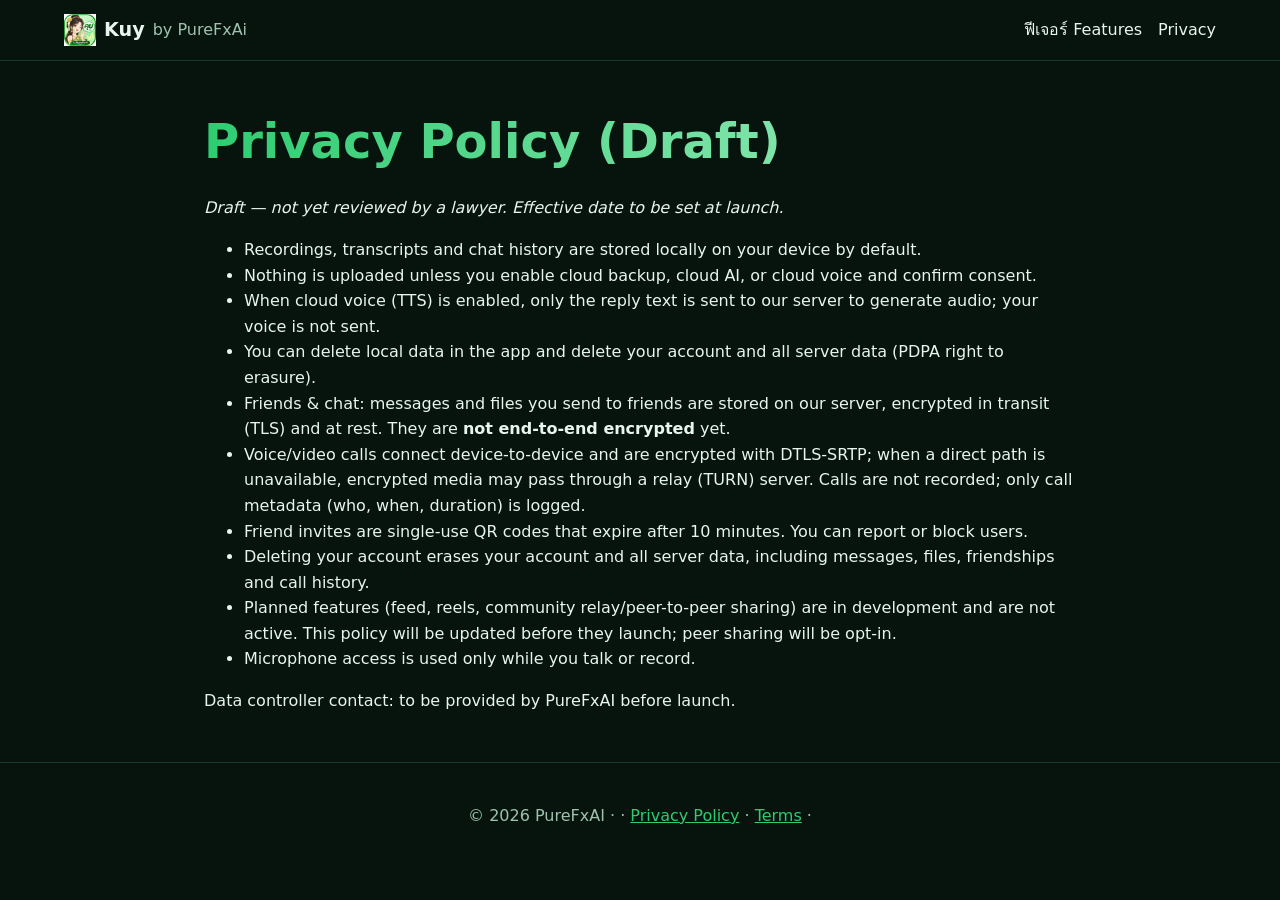
==== privacy.html @ c762e317 "Kuy landing page (static site)" ====
<!doctype html>
<html lang="th">
<head>
<meta charset="utf-8"><meta name="viewport" content="width=device-width,initial-scale=1">
<title>Privacy Policy (Draft) — Kuy</title>
<meta name="description" content="Kuy by PureFxAi — ผู้ช่วย AI สั่งงานด้วยเสียง ทำงานบนเครื่อง เป็นส่วนตัว / Private, offline-first Thai voice AI assistant.">
<meta property="og:title" content="Privacy Policy (Draft) — Kuy"><meta property="og:image" content="og.png"><meta property="og:type" content="website">
<link rel="icon" href="favicon.png"><link rel="apple-touch-icon" href="apple-touch-icon.png">
<link rel="stylesheet" href="style.css">
</head>
<body>
<a class="skip" href="#main">Skip to content</a>
<header><nav aria-label="Main">
<a class="brand" href="index.html"><img src="favicon.png" alt="" width="32" height="32"> Kuy <small>by PureFxAi</small></a>
<a href="index.html#voice">ฟีเจอร์ Features</a><a href="privacy.html">Privacy</a>
</nav></header>
<main id="main"><!--title:Privacy Policy (Draft) — Kuy-->
<h1>Privacy Policy (Draft)</h1>
<p><em>Draft — not yet reviewed by a lawyer. Effective date to be set at launch.</em></p>
<ul>
<li>Recordings, transcripts and chat history are stored locally on your device by default.</li>
<li>Nothing is uploaded unless you enable cloud backup, cloud AI, or cloud voice and confirm consent.</li>
<li>When cloud voice (TTS) is enabled, only the reply text is sent to our server to generate audio; your voice is not sent.</li>
<li>You can delete local data in the app and delete your account and all server data (PDPA right to erasure).</li>
<li>Friends &amp; chat: messages and files you send to friends are stored on our server, encrypted in transit (TLS) and at rest. They are <strong>not end-to-end encrypted</strong> yet.</li>
<li>Voice/video calls connect device-to-device and are encrypted with DTLS-SRTP; when a direct path is unavailable, encrypted media may pass through a relay (TURN) server. Calls are not recorded; only call metadata (who, when, duration) is logged.</li>
<li>Friend invites are single-use QR codes that expire after 10 minutes. You can report or block users.</li>
<li>Deleting your account erases your account and all server data, including messages, files, friendships and call history.</li>
<li>Planned features (feed, reels, community relay/peer-to-peer sharing) are in development and are not active. This policy will be updated before they launch; peer sharing will be opt-in.</li>
<li>Microphone access is used only while you talk or record.</li>
</ul>
<p>Data controller contact: to be provided by PureFxAI before launch.</p>
</main>
<footer><p>© 2026 PureFxAI ·  · <a href="privacy.html">Privacy Policy</a> · <a href="terms.html">Terms</a> · </p></footer>
</body></html>
---- style.css ----
:root{--bg:#06140d;--card:#0d2418;--fg:#e8f5ee;--muted:#9fc2ae;--acc:#2ecc71;--acc2:#1fa463}
*{box-sizing:border-box}body{margin:0;font-family:system-ui,"Noto Sans Thai",sans-serif;background:var(--bg);color:var(--fg);line-height:1.6}
a{color:var(--acc)}.skip{position:absolute;left:-999px}.skip:focus{left:8px;top:8px;background:#fff;color:#000;padding:4px}
header nav{display:flex;flex-wrap:wrap;gap:16px;align-items:center;padding:14px 5vw;border-bottom:1px solid #1b3a29}
header nav a{text-decoration:none;color:var(--fg)}.brand{font-weight:700;font-size:1.2rem;display:flex;gap:8px;align-items:center;margin-right:auto}
.brand small{color:var(--muted);font-weight:400}
main{max-width:1000px;margin:auto;padding:32px 5vw}
.hero{display:grid;grid-template-columns:1fr 280px;gap:32px;align-items:center}
.hero img{width:100%;border-radius:32px}
@media(max-width:700px){.hero{grid-template-columns:1fr}}
h1{font-size:clamp(2rem,5vw,3rem);margin:.2em 0;background:linear-gradient(90deg,var(--acc),#a8f0c6);-webkit-background-clip:text;color:transparent}
.grid{display:grid;grid-template-columns:repeat(auto-fit,minmax(220px,1fr));gap:16px}
.card{background:var(--card);border:1px solid #1b3a29;border-radius:16px;padding:18px}
.btn{display:inline-block;background:var(--acc2);color:#fff;padding:10px 20px;border-radius:999px;text-decoration:none;font-weight:600}
footer{text-align:center;color:var(--muted);padding:24px;border-top:1px solid #1b3a29}
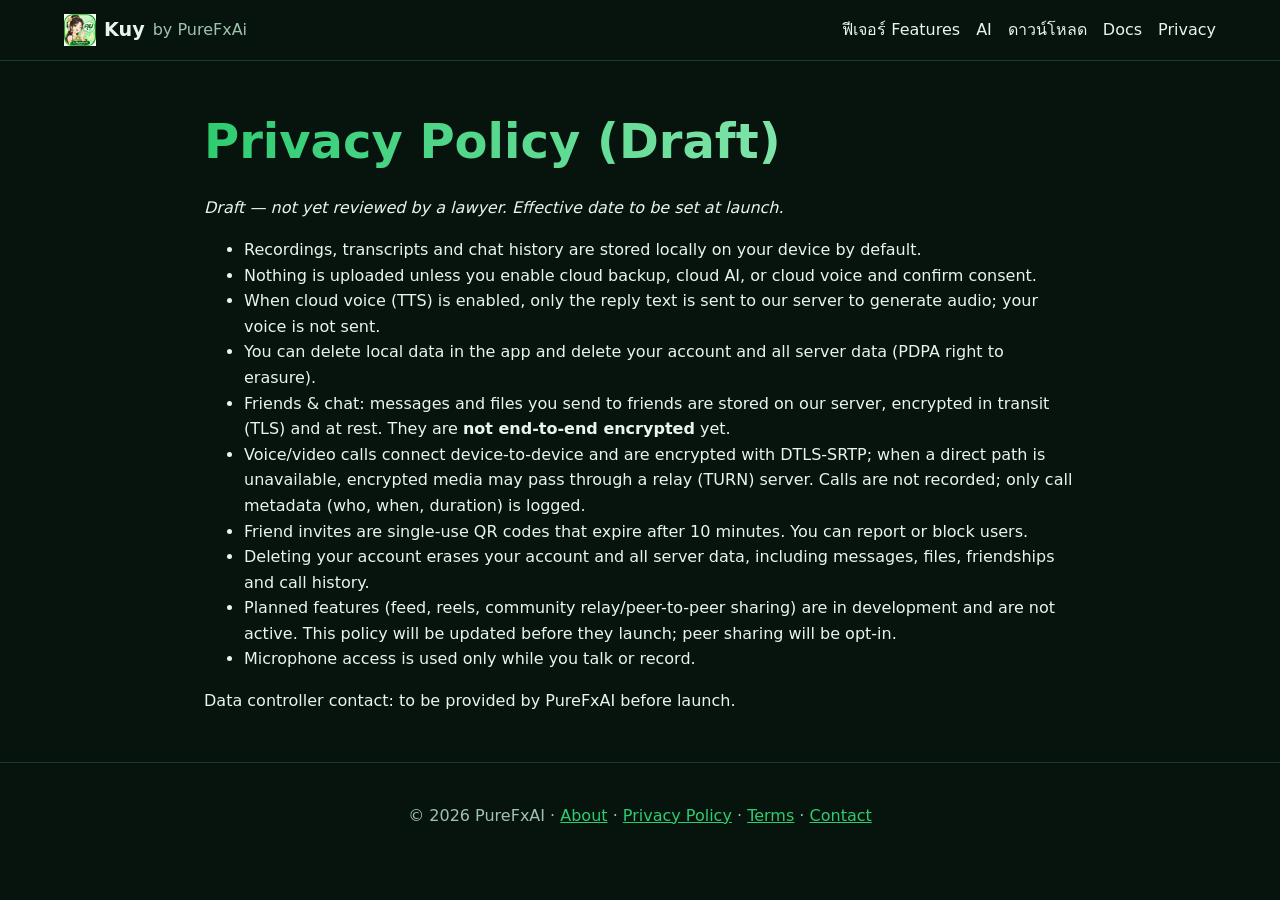
==== commit 5b2092c7: "Site: v0.4.0-beta download, image creation and PURE sections" ====
--- a/privacy.html
+++ b/privacy.html
@@ -12,7 +12,7 @@
 <a class="skip" href="#main">Skip to content</a>
 <header><nav aria-label="Main">
 <a class="brand" href="index.html"><img src="favicon.png" alt="" width="32" height="32"> Kuy <small>by PureFxAi</small></a>
-<a href="index.html#voice">ฟีเจอร์ Features</a><a href="privacy.html">Privacy</a>
+<a href="index.html#features">ฟีเจอร์ Features</a><a href="technology.html">AI</a><a href="download.html">ดาวน์โหลด</a><a href="docs.html">Docs</a><a href="privacy.html">Privacy</a>
 </nav></header>
 <main id="main"><!--title:Privacy Policy (Draft) — Kuy-->
 <h1>Privacy Policy (Draft)</h1>
@@ -31,5 +31,5 @@
 </ul>
 <p>Data controller contact: to be provided by PureFxAI before launch.</p>
 </main>
-<footer><p>© 2026 PureFxAI ·  · <a href="privacy.html">Privacy Policy</a> · <a href="terms.html">Terms</a> · </p></footer>
+<footer><p>© 2026 PureFxAI · <a href="about.html">About</a> · <a href="privacy.html">Privacy Policy</a> · <a href="terms.html">Terms</a> · <a href="contact.html">Contact</a></p></footer>
 </body></html>
